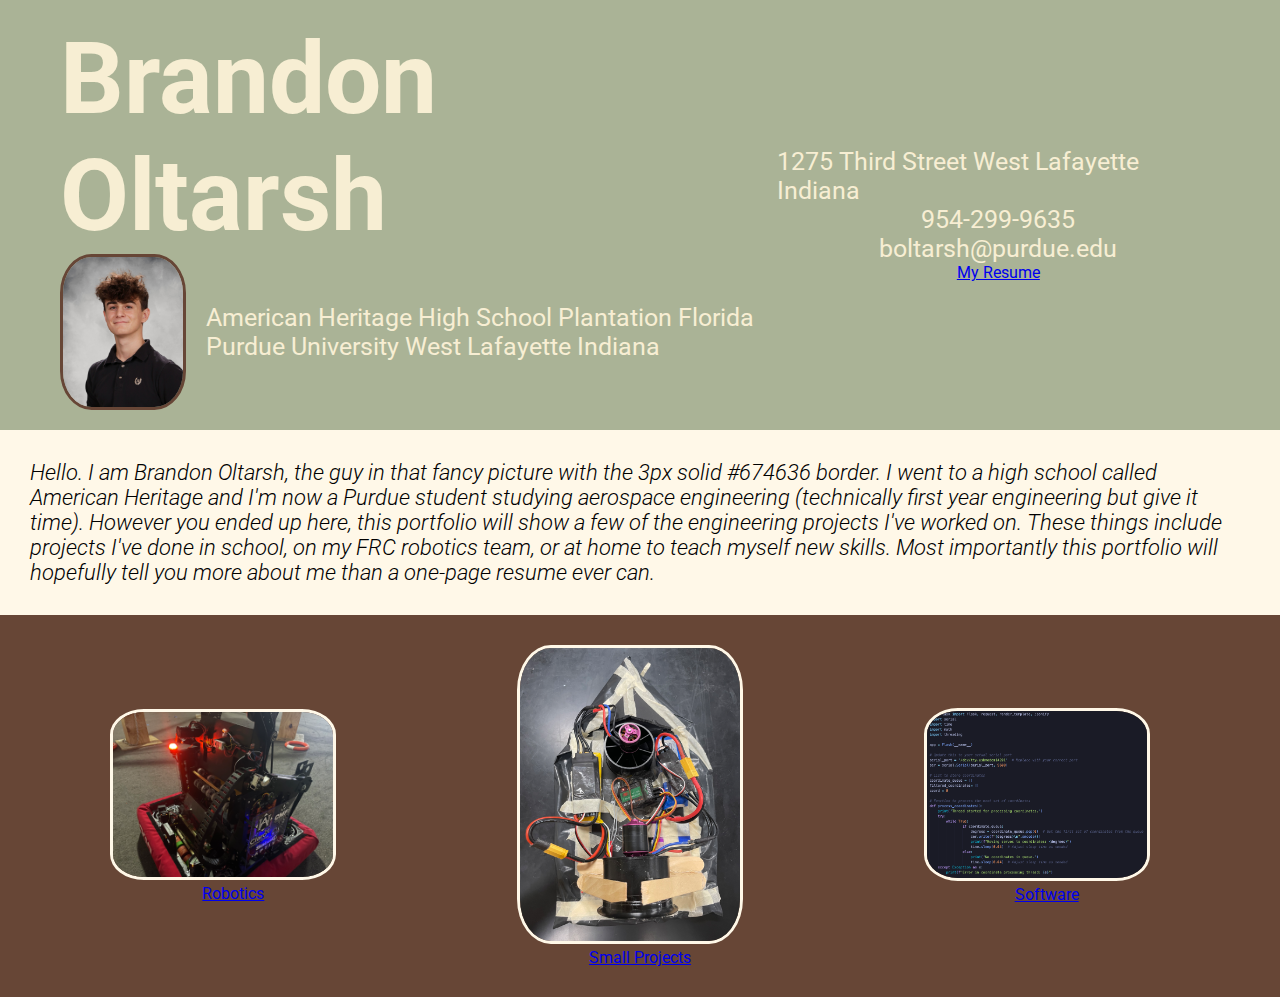
==== index.html @ 8e2b6a22 "made subpages" ====
<!DOCTYPE html>
<html lang="en">
<head>
    <meta charset="UTF-8">
    <meta name="viewport" content="width=device-width, initial-scale=1.0">
    <title>Landing-Page-Project</title>
    <link rel="preconnect" href="https://fonts.googleapis.com">
<link rel="preconnect" href="https://fonts.gstatic.com" crossorigin>
<link href="https://fonts.googleapis.com/css2?family=Roboto:ital,wght@0,300;0,400;0,700;0,900;1,300;1,400;1,700&display=swap" rel="stylesheet">
    <link rel="stylesheet" href="style.css">
</head>
<body>
    <div class="header">
    <div class="header-hero">
        <div class="header-content-left">
            <div class="name">Brandon Oltarsh</div> 
            <div class="left-bottom">
                <img class= "selfie" src="self.JPG"> <div class="schools">American Heritage High School Plantation Florida<br>Purdue University West Lafayette Indiana</div>
            </div>
        </div>
        <div class="header-content-right">
            <div class="personal-info">1275 Third Street West Lafayette Indiana</div>
            <div class="personal-info">954-299-9635</div>
            <div class="personal-info">boltarsh@purdue.edu</div>
            <div> <a href="resume.html" class="link">My Resume </a></div>
        </div>
    </div>
    </div>
    <div class="background">
        Hello. I am Brandon Oltarsh, the guy in that 
        fancy picture with the 3px solid #674636 border.
        I went to a high school called American Heritage 
        and I'm now a Purdue student studying aerospace
        engineering (technically first year engineering but give
        it time). However you ended up here, this portfolio will show
        a few of the engineering projects I've worked on.
        These things include projects I've done in school,
        on my FRC robotics team, or at home to teach myself new skills.
        Most importantly this portfolio will hopefully
        tell you more about me than a one-page resume ever
        can.
    </div>
    <div class="pages">
        <div class="robotics">
        <a href="Robotics.html"><img class= "FRC-robot" src="FRC2024.jpeg"></a>
        <a href="Robotics.html" class="link">Robotics</a>
        </div>
        <div class="small">
        <a href="Small.html"><img class= "hovercraft" src="hover.jpeg"></a>
        <a href="Small.html" class="link">Small Projects</a>
        </div>
        <div class="code">
        <a href="Code.html"><img class="pypic" src="pypic.png"></a>
        <a href="Code.html" class="link">Software</a>
        </div>
    </div>
</body>
---- style.css ----
body {
    display: flex;
    flex-direction: column;
    margin: 0;
    padding: 0;
  }
  *{
    font-family: "Roboto", sans-serif;
  }
.header{
    background-color: #AAB396;
}
.header-hero{
    display: flex;
    flex-direction: row;
    overflow: hidden;
    padding: 20px;
    margin-left: 40px;
    margin-right: 40px;
    justify-content: space-between;
}
.header-content-left{
    display: flex;
    flex-direction: column;
}
.left-bottom{
    display: flex;
    flex-direction: row;
}
.left-bottom .schools{
    font-size: 25px;
    align-self: center;
    color: #F7EED3;
}
.header-content-left .name{
    font-size: 100px;
    font-weight: bolder;
    color: #F7EED3;
}
.selfie{
    width: 120px;
    border-radius: 25%;
    margin-right: 20px;
    border: 3px solid #674636;
}
.header-content-right .personal-info{
    font-size: 25px;
    color: #F7EED3;
}
.header-content-right{
    display: flex;
    flex-direction: column;
    justify-content: center;
    align-items: center;
}
.background{
    background-color: #FFF8E8;
    font-size: 22px;
    font-style: italic;
    font-weight: 300;
    padding: 30px;
}
.pages{
    display: flex;
    flex-direction: row;
    justify-content: space-around;
    background-color: #674636;
    padding: 30px;
    align-items: center;
}
.robotics, .small, .code{
    display: flex;
    flex-direction: column;
    align-items: center;
}
.FRC-robot, .hovercraft, .pypic{
    width: 220px;
    border-radius: 15%;
    margin-right: 20px;
    border: 3px solid #FFF8E8;
}
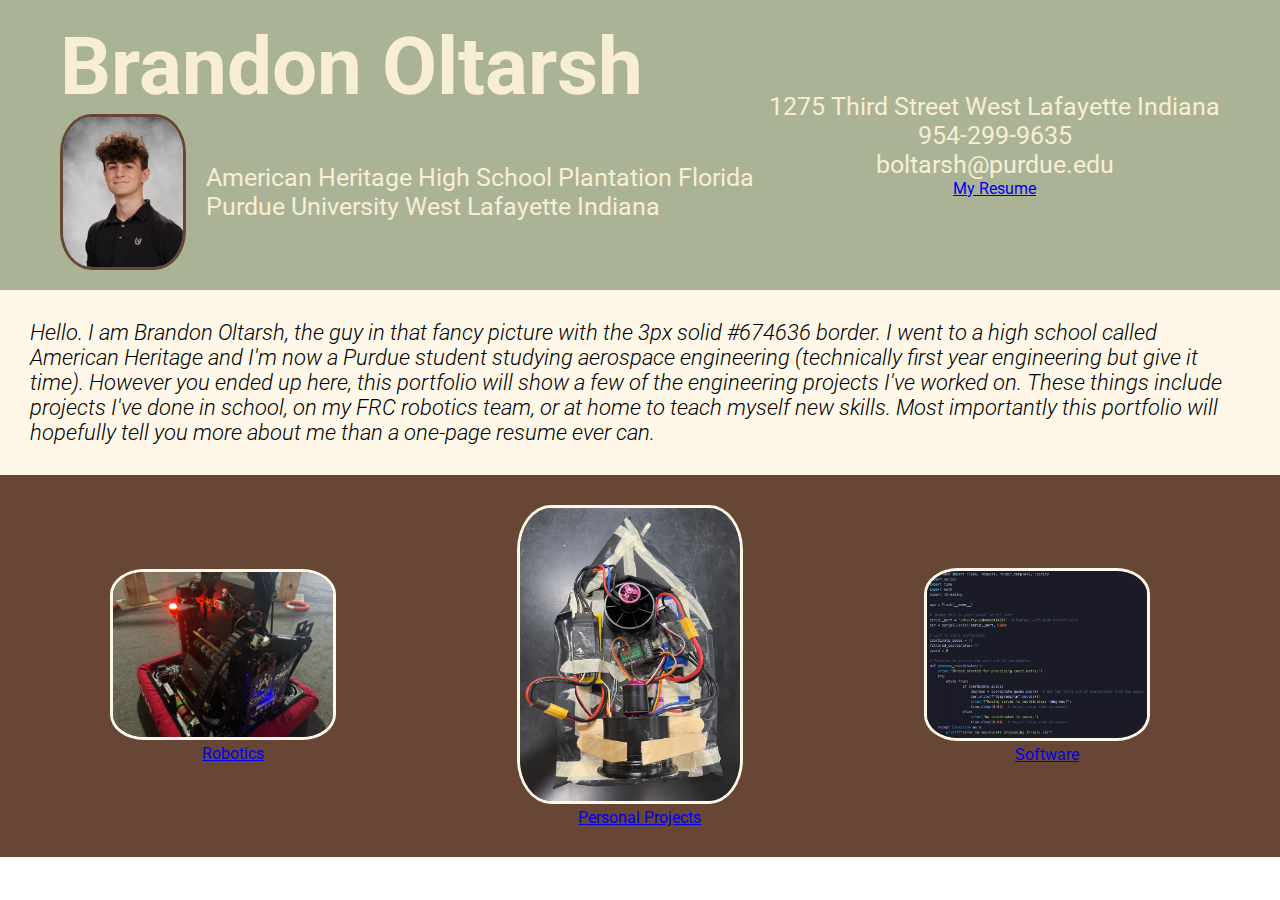
==== commit 32624331: "good luck" ====
--- a/index.html
+++ b/index.html
@@ -42,16 +42,16 @@
     </div>
     <div class="pages">
         <div class="robotics">
-        <a href="Robotics.html"><img class= "FRC-robot" src="FRC2024.jpeg"></a>
-        <a href="Robotics.html" class="link">Robotics</a>
+        <a href="robotics/Robotics.html"><img class= "FRC-robot" src="robotics/FRC2024.jpeg"></a>
+        <a href="robotics/Robotics.html" class="link">Robotics</a>
         </div>
         <div class="small">
-        <a href="Small.html"><img class= "hovercraft" src="hover.jpeg"></a>
-        <a href="Small.html" class="link">Small Projects</a>
+        <a href="Small/Small.html"><img class= "hovercraft" src="hover.jpeg"></a>
+        <a href="Small/Small.html" class="link">Personal Projects</a>
         </div>
         <div class="code">
-        <a href="Code.html"><img class="pypic" src="pypic.png"></a>
-        <a href="Code.html" class="link">Software</a>
+        <a href="software/Code.html"><img class="pypic" src="pypic.jpg"></a>
+        <a href="software/Code.html" class="link">Software</a>
         </div>
     </div>
 </body>--- a/style.css
+++ b/style.css
@@ -13,6 +13,7 @@
 .header-hero{
     display: flex;
     flex-direction: row;
+    flex-wrap: wrap;
     overflow: hidden;
     padding: 20px;
     margin-left: 40px;
@@ -33,7 +34,7 @@
     color: #F7EED3;
 }
 .header-content-left .name{
-    font-size: 100px;
+    font-size: 80px;
     font-weight: bolder;
     color: #F7EED3;
 }
@@ -63,6 +64,7 @@
 .pages{
     display: flex;
     flex-direction: row;
+    flex-wrap: wrap;
     justify-content: space-around;
     background-color: #674636;
     padding: 30px;
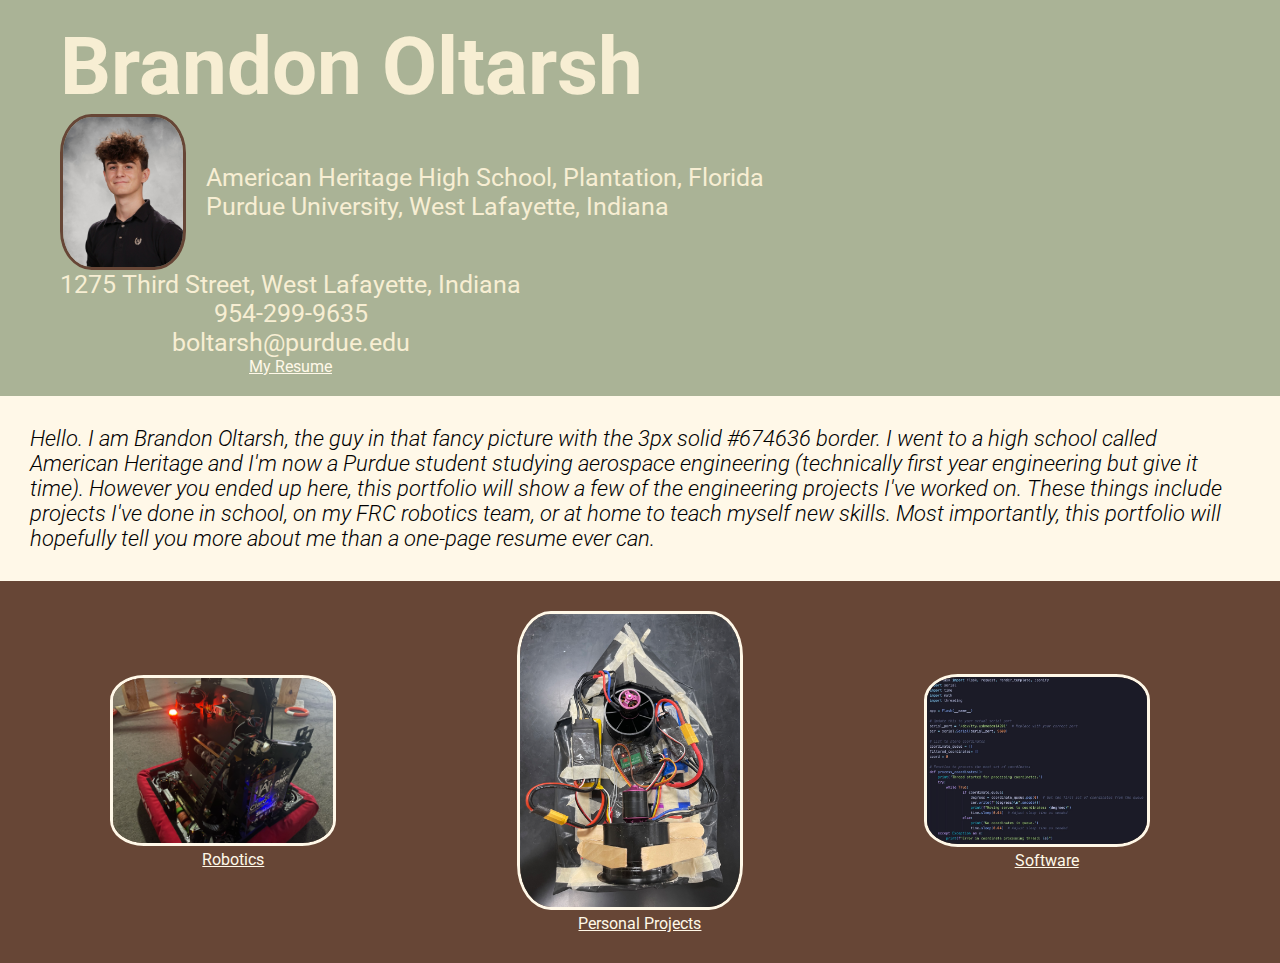
==== commit 6b004132: "grammar" ====
--- a/index.html
+++ b/index.html
@@ -15,11 +15,11 @@
         <div class="header-content-left">
             <div class="name">Brandon Oltarsh</div> 
             <div class="left-bottom">
-                <img class= "selfie" src="self.JPG"> <div class="schools">American Heritage High School Plantation Florida<br>Purdue University West Lafayette Indiana</div>
+                <img class= "selfie" src="self.JPG"> <div class="schools">American Heritage High School, Plantation, Florida<br>Purdue University, West Lafayette, Indiana</div>
             </div>
         </div>
         <div class="header-content-right">
-            <div class="personal-info">1275 Third Street West Lafayette Indiana</div>
+            <div class="personal-info">1275 Third Street, West Lafayette, Indiana</div>
             <div class="personal-info">954-299-9635</div>
             <div class="personal-info">boltarsh@purdue.edu</div>
             <div> <a href="resume.html" class="link">My Resume </a></div>
@@ -36,7 +36,7 @@
         a few of the engineering projects I've worked on.
         These things include projects I've done in school,
         on my FRC robotics team, or at home to teach myself new skills.
-        Most importantly this portfolio will hopefully
+        Most importantly, this portfolio will hopefully
         tell you more about me than a one-page resume ever
         can.
     </div>
--- a/style.css
+++ b/style.css
@@ -81,3 +81,15 @@
     margin-right: 20px;
     border: 3px solid #FFF8E8;
 }
+.link:link {
+    color: #FFF8E8;
+  }
+  .link:visited {
+    color: #FFF8E8;
+  }
+  .link:hover {
+    color: #FFF8E8;
+  }
+  .link:active {
+    color: #FFF8E8;
+  }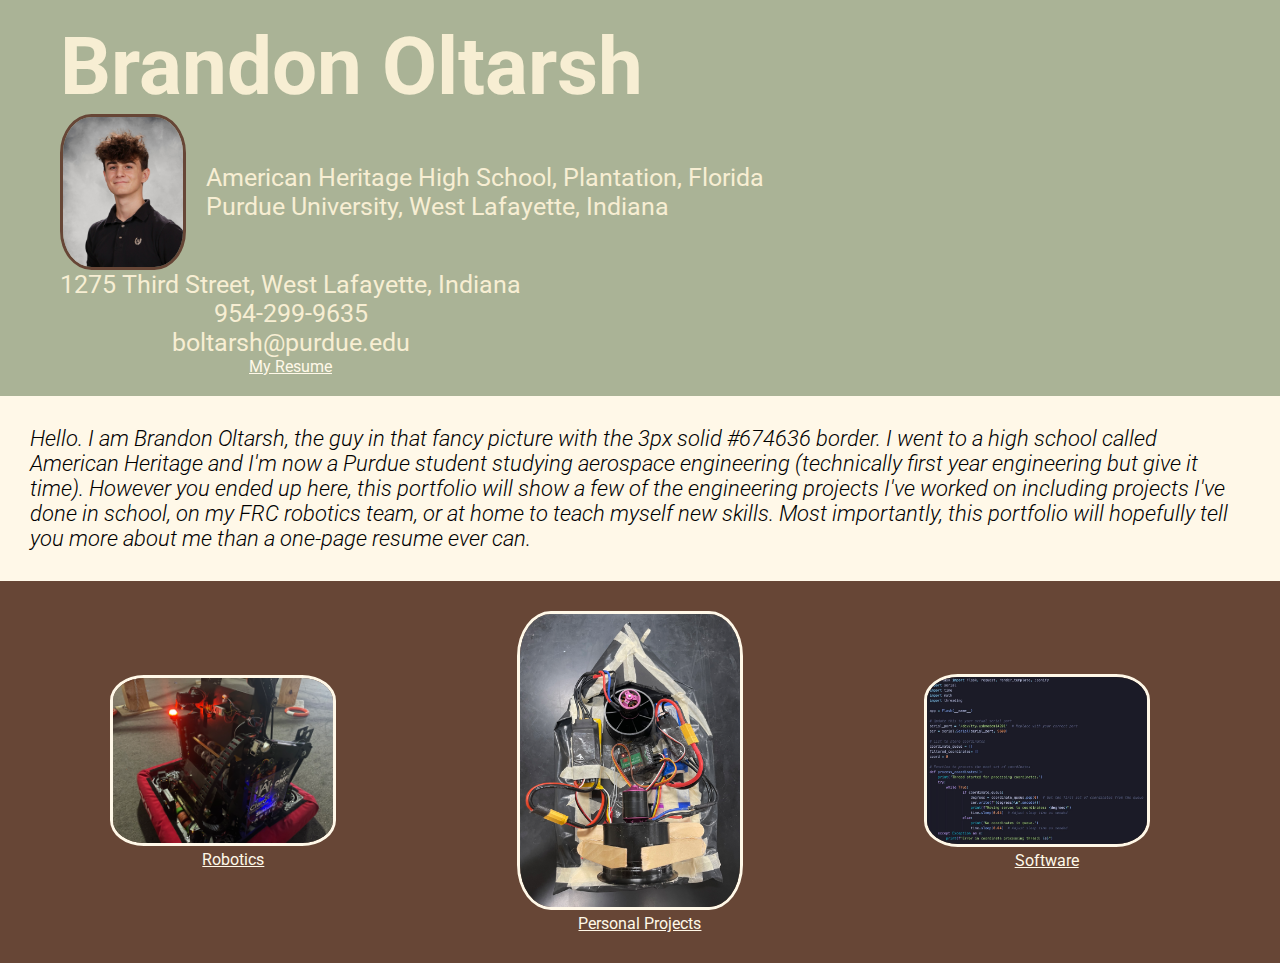
==== commit aa7160a1: "grammar" ====
--- a/index.html
+++ b/index.html
@@ -33,8 +33,7 @@
         and I'm now a Purdue student studying aerospace
         engineering (technically first year engineering but give
         it time). However you ended up here, this portfolio will show
-        a few of the engineering projects I've worked on.
-        These things include projects I've done in school,
+        a few of the engineering projects I've worked on including projects I've done in school,
         on my FRC robotics team, or at home to teach myself new skills.
         Most importantly, this portfolio will hopefully
         tell you more about me than a one-page resume ever
